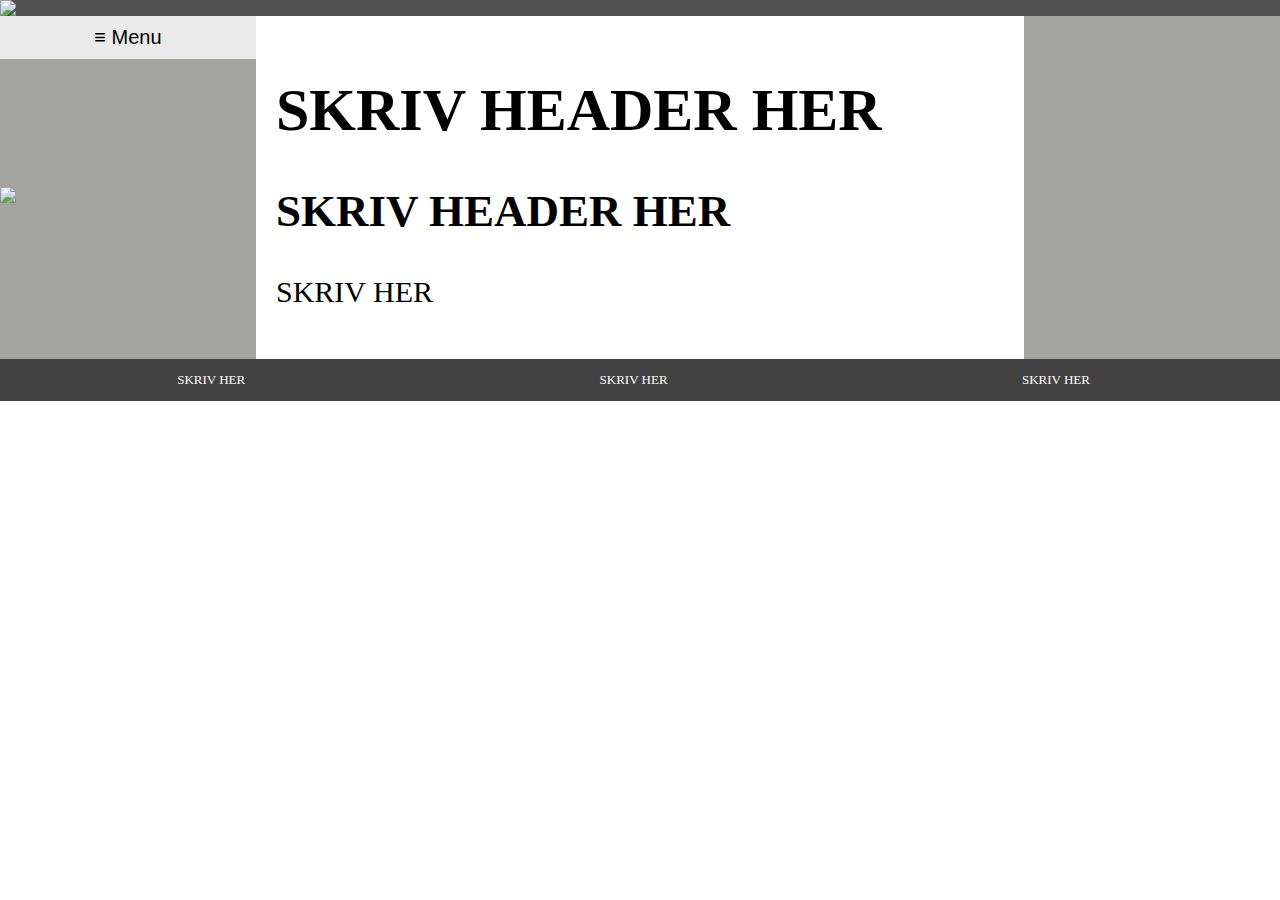
==== website/index.html @ 3cb49d29 "oppdatert alt" ====
<!DOCTYPE html>
<html lang="en">

<head>
    <meta charset="utf-8">
    <meta name="viewport" content="width=device-width, initial-scale=1.0">
    <title>Nettside</title>
    <link type="text/css" href="css/stylesheet.css" rel="stylesheet" />
</head>

<body>

    <div class="overlinje">
        <img src="img/Logomedsignatur_gul_OsloMet-01.png" class="logo imga">
    </div>

    <div class="wrapper">
        <body>
            <div>
                <div class="dropdown">
                    <button class="dropbtn">≡ Menu</button>
                    <div class="dropdown-content">
                        <a href="index.html">Main</a>
                        <a href="topical.html">Topical</a>
                        <a href="accessibility.html">Accessibility</a>
                        <a href="about.html">About</a>
                        <a href="exercise.html">Exercise</a>
                    </div>
                </div>
                <img class="venstre" src="img/Venstre side.jpg">
            </div>

            <main>
                <div class="grid">
                    <h1> SKRIV HEADER HER</h1>
                    <h2>SKRIV HEADER HER</h2>
                    <p>SKRIV HER
                    </p>
                </div>
            </main>
        </body>
    </div>

    <footer>
        <p>SKRIV HER</p>
        <p>SKRIV HER</p>
        <p>SKRIV HER</p>
    </footer>
</body>

</html>
---- website/css/stylesheet.css ----
body {
    margin: 0;
    padding: 0;
}

.overlinje {
    display: grid;
    grid-template-columns: 160px;
    background-color: rgb(81, 81, 81);
}

.logo {
    width: 100%;
    height: auto;
    display: flex;
    align-items: start;
    justify-content: left;
}

.venstre {
    width: 100%;
    height: auto;
    display: flex;
    align-items: start;
    justify-content: left;
    margin-top: 50%;
}

.image {
    max-width: 100%;
    max-height: auto;
}

.wrapper {
    display: grid;
    grid-template-columns: 20% 60% 20%;
    background-color: rgb(163, 163, 160);
}

.grid {
    background-color: white;
    padding: 20px;
    font-size: 30px;
    grid-column: 2;
    word-wrap: break-word;
}

.accessibilityimageversion1 {
    width: 75%;
    height: auto;
    display: flex;
    align-items: start;
    justify-content: left;
}

/* Style the dropdown container */

.dropbtn {
    font-size: 20px;
    background-color: #eaeaea;
    color: black;
    padding: 10px;
    border: 0rem;
    cursor: pointer;
    max-width: 100%;
    width: 100%;
}

.dropdown-content {
    max-height: 0;
    overflow: hidden;
    position: absolute;
    background-color: #eaeaea;
    min-width: 20%;
    box-shadow: 0 4px 8px 0 rgba(0, 0, 0, 0.2);
    z-index: 1;
    transition: max-height 1.5s ease; /* Specify the transition duration and easing */
}

.dropdown-content a {
    padding: 12px 16px;
    text-decoration: none;
    display: block;
}

.dropdown-content a:hover {
    background-color: #3498db;
    color: white;
}

.dropdown:hover .dropdown-content {
    max-height: 250px; /* Adjust the max-height to fit your content */
}

footer {
    height: 100%;
    width: 100%;
    background: rgb(67,66,66);
    color: white;
    font-size: 13px;
    text-align: center;
    display: grid;
    grid-template-columns: 33% 33% 33%;
}
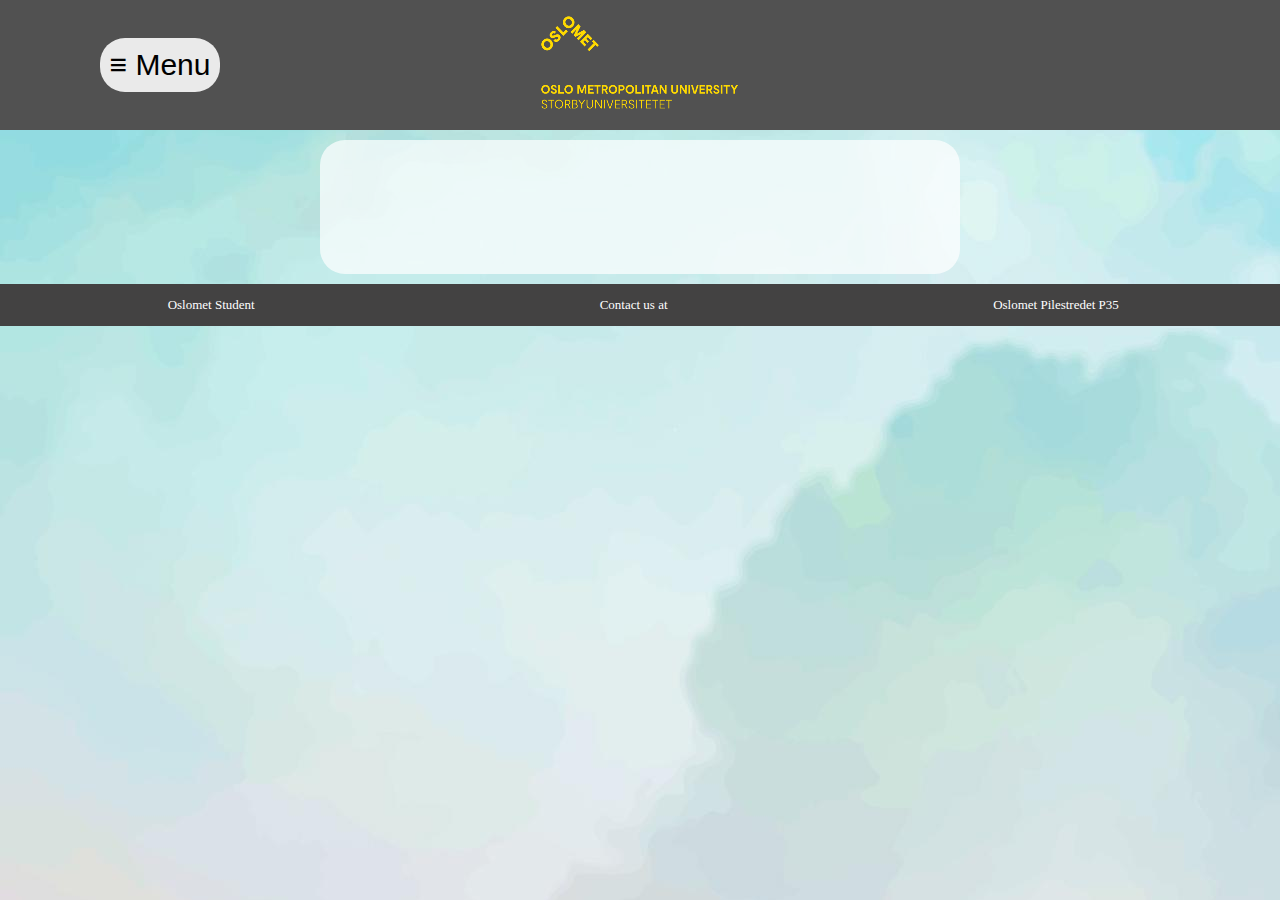
==== commit ab4fe26e: "Suggested design of page" ====
--- a/website/index.html
+++ b/website/index.html
@@ -10,41 +10,64 @@
 
 <body>
 
-    <div class="overlinje">
-        <img src="img/Logomedsignatur_gul_OsloMet-01.png" class="logo imga">
-    </div>
+    <header class="overlinje">
+        <div>  
+            <nav class="dropdown">
+                <button class="dropbtn">≡ Menu</button>
+                <div class="dropdown-content">
+                    <a href="index.html">Main</a>
+                    <a href="topical.html">Topical</a>
+                    <a href="accessibility.html">Accessibility</a>
+                    <a href="about.html">About</a>
+                    <a href="exercise.html">Exercise</a>
+                </div>
+            </nav>
+        </div>
+
+        <div>
+            <img src="img/Logomedsignatur_gul_OsloMet-01_Downsized.png" class="logo" alt="OSLOMET University Logo">
+        </div>
+
+        <div>
+            <!-- Comment: Empty space, to fill the grid. Fill with wished content -->
+        </div>
+        
+    </header>
 
     <div class="wrapper">
-        <body>
-            <div>
-                <div class="dropdown">
-                    <button class="dropbtn">≡ Menu</button>
-                    <div class="dropdown-content">
-                        <a href="index.html">Main</a>
-                        <a href="topical.html">Topical</a>
-                        <a href="accessibility.html">Accessibility</a>
-                        <a href="about.html">About</a>
-                        <a href="exercise.html">Exercise</a>
-                    </div>
-                </div>
-                <img class="venstre" src="img/Venstre side.jpg">
-            </div>
 
-            <main>
-                <div class="grid">
-                    <h1> SKRIV HEADER HER</h1>
-                    <h2>SKRIV HEADER HER</h2>
-                    <p>SKRIV HER
-                    </p>
-                </div>
-            </main>
-        </body>
+        <div>
+            <!-- Comment: Empty space, to fill the grid. Fill with wished content -->
+        </div>
+
+        <main>
+            <article class="grid">
+                <section>
+                    <h1><!-- Comment: Set your h1 text here --></h1>
+                    <h2><!-- Comment: Set your h2 text here --></h2>
+                    <p><!-- Comment: Set your p text here --></p>
+                    <p><!-- Comment: Set your p text here --></p>            
+                </section>
+
+                <section>
+                    <h2><!-- Comment: Set your p text here --></h2>
+                    <p><!-- Comment: Set your p text here --></p>
+                    <p><!-- Comment: Set your p text here --></p>
+                </section>
+            </article>
+
+        </main>
+
+        <div>
+            <!-- Comment: Empty space, to fill the grid. Fill with wished content -->
+        </div>
+
     </div>
 
     <footer>
-        <p>SKRIV HER</p>
-        <p>SKRIV HER</p>
-        <p>SKRIV HER</p>
+        <p>Oslomet Student </p>
+        <p>Contact us at </p>
+        <p>Oslomet Pilestredet P35 </p>
     </footer>
 </body>
 
--- a/website/css/stylesheet.css
+++ b/website/css/stylesheet.css
@@ -1,29 +1,29 @@
 body {
     margin: 0;
     padding: 0;
+    background-image: url(/website/img/slettetter.jpg);
 }
 
 .overlinje {
     display: grid;
-    grid-template-columns: 160px;
+    grid-template-columns:  25% 50% 25%;
+    grid-template-rows:  130px;
     background-color: rgb(81, 81, 81);
+    place-items: center;
 }
 
-.logo {
+.overlinje img {
+    width: 100%;
+    height: auto;
+}
+
+.klarteBilde {
     width: 100%;
     height: auto;
     display: flex;
     align-items: start;
     justify-content: left;
-}
-
-.venstre {
-    width: 100%;
-    height: auto;
-    display: flex;
-    align-items: start;
-    justify-content: left;
-    margin-top: 50%;
+    margin-top: 35%;
 }
 
 .image {
@@ -31,66 +31,103 @@
     max-height: auto;
 }
 
+.klarteBilde1 {
+    width: 100%;
+    height: auto;
+    display: flex;
+    align-items: start;
+    justify-content: right;
+    margin-top: 130%;
+}
+
+
+
 .wrapper {
+    margin-top: 10px;
+    margin-bottom: 10px;
     display: grid;
-    grid-template-columns: 20% 60% 20%;
-    background-color: rgb(163, 163, 160);
+    grid-template-columns:  25% 50% 25%;
+    word-wrap: break-word;
 }
 
 .grid {
-    background-color: white;
-    padding: 20px;
-    font-size: 30px;
+    background-color: rgba(255, 255, 255, 0.7);
+    padding: 50px;
+    font-size: 20px;
+    line-height: 1.5;
     grid-column: 2;
-    word-wrap: break-word;
+    border-radius: 25px;
+    margin-left: auto;
+    margin-right: auto;
 }
 
-.accessibilityimageversion1 {
-    width: 75%;
-    height: auto;
-    display: flex;
-    align-items: start;
-    justify-content: left;
-}
 
-/* Style the dropdown container */
 
+/*We copied the code from https://www.w3schools.com/howto/howto_css_dropdown.asp 
+to form a dropdown button*/
+
+
+
+
+/* Dropdown Button */
 .dropbtn {
-    font-size: 20px;
+    font-size: 30px;
     background-color: #eaeaea;
     color: black;
     padding: 10px;
     border: 0rem;
     cursor: pointer;
+    border-radius: 25px;
+    max-width: fit-content;
+    width: 100%;
     max-width: 100%;
-    width: 100%;
 }
 
+/* Dropdown Content (Hidden by Default) */
 .dropdown-content {
     max-height: 0;
     overflow: hidden;
     position: absolute;
     background-color: #eaeaea;
-    min-width: 20%;
     box-shadow: 0 4px 8px 0 rgba(0, 0, 0, 0.2);
     z-index: 1;
-    transition: max-height 1.5s ease; /* Specify the transition duration and easing */
+    transition: 1.5s ease; 
+    border-radius: 25px;
+
+
+    font-size: 30px;
+    color: black;
+
+
+    margin-top: 5px; /* Adjust the top margin as needed */
+
 }
 
+
+/* This edits the text content inside the dropdown */
 .dropdown-content a {
     padding: 12px 16px;
     text-decoration: none;
     display: block;
+    color: black;
+    text-align: center;
 }
 
+
+/* This changes the background color, when hovering over said link in the menu. 
+   This is to make it easier for the user to see what link they are going to click on */
 .dropdown-content a:hover {
-    background-color: #3498db;
-    color: white;
+    background-color: gray;
 }
 
+/* Dropdown Button size on hover */
 .dropdown:hover .dropdown-content {
-    max-height: 250px; /* Adjust the max-height to fit your content */
+    max-height: 300px; 
 }
+
+
+
+
 
 footer {
     height: 100%;
@@ -102,3 +139,35 @@
     display: grid;
     grid-template-columns: 33% 33% 33%;
 }
+
+
+
+/* Accessibility */
+
+
+.lighthouseversion1 {
+    width: 65%;
+    height: auto;
+}
+
+.waveversion1 {
+    width: 50%;
+    height: auto;
+}
+
+h1{
+    font-size: 50px;
+    background-color: #eaeaea;
+    border-radius: 25px;
+    text-align: center;
+}
+
+h2{
+    text-decoration:underline;
+    border-radius: 25px;
+    max-width: fit-content;
+    margin-left: auto;
+    margin-right: auto;
+}
+
+
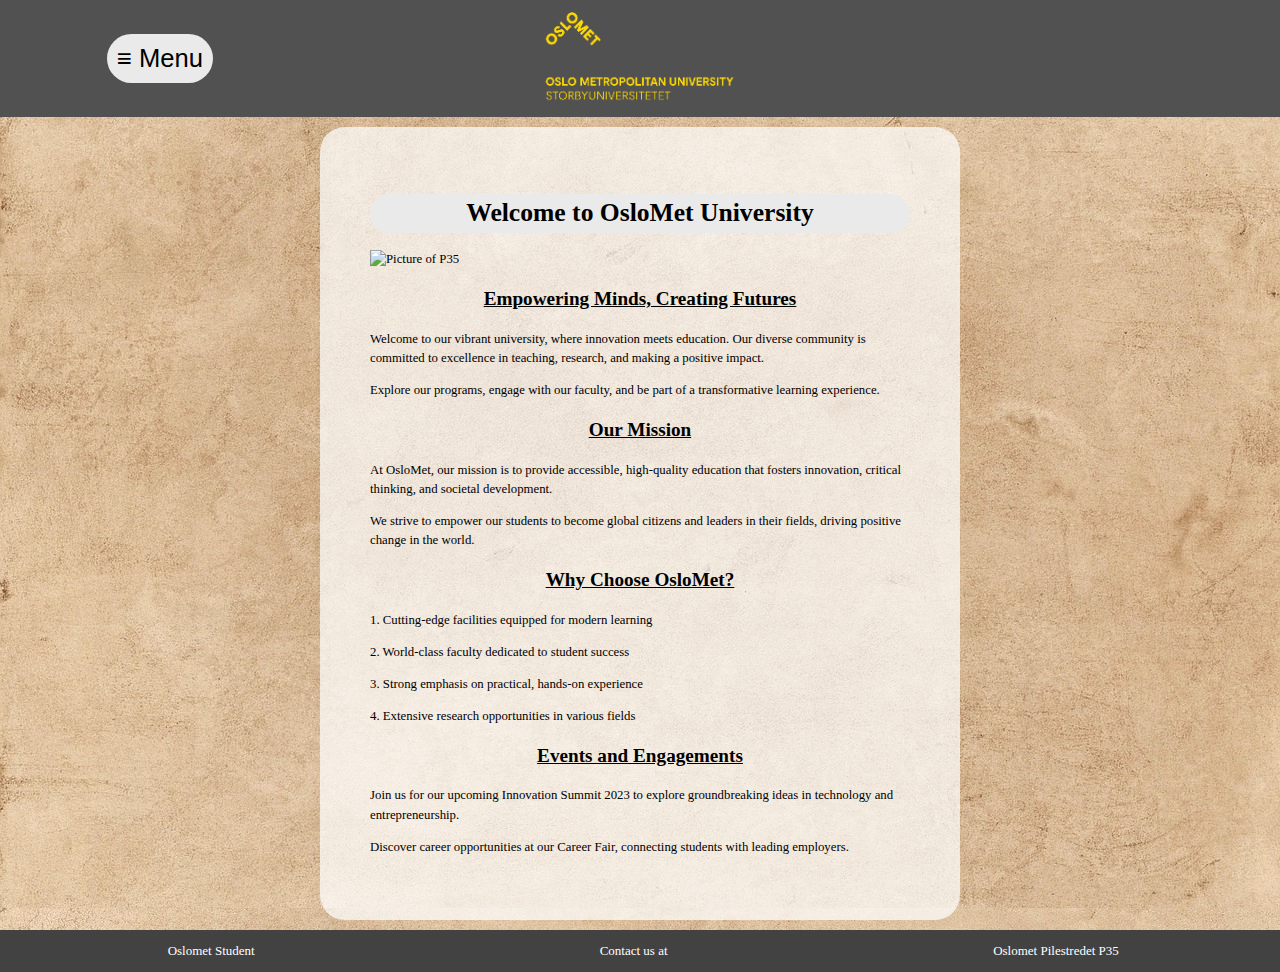
==== commit 62329309: "css" ====
--- a/website/index.html
+++ b/website/index.html
@@ -4,14 +4,14 @@
 <head>
     <meta charset="utf-8">
     <meta name="viewport" content="width=device-width, initial-scale=1.0">
-    <title>Nettside</title>
+    <title>Main Page</title>
     <link type="text/css" href="css/stylesheet.css" rel="stylesheet" />
 </head>
 
 <body>
 
     <header class="overlinje">
-        <div>  
+        <div>
             <nav class="dropdown">
                 <button class="dropbtn">≡ Menu</button>
                 <div class="dropdown-content">
@@ -25,41 +25,57 @@
         </div>
 
         <div>
-            <img src="img/Logomedsignatur_gul_OsloMet-01_Downsized.png" class="logo" alt="OSLOMET University Logo">
+            <img src="img/logowithsignature_yellow_OsloMet.png" class="logo" alt="OSLOMET University Logo">
         </div>
 
         <div>
-            <!-- Comment: Empty space, to fill the grid. Fill with wished content -->
+             <!-- Empty space, to fill the grid. Fill with wished content -->
         </div>
-        
+
     </header>
 
     <div class="wrapper">
 
         <div>
-            <!-- Comment: Empty space, to fill the grid. Fill with wished content -->
+            <!-- Empty space, to fill the grid. Fill with wished content -->
         </div>
 
         <main>
             <article class="grid">
                 <section>
-                    <h1><!-- Comment: Set your h1 text here --></h1>
-                    <h2><!-- Comment: Set your h2 text here --></h2>
-                    <p><!-- Comment: Set your p text here --></p>
-                    <p><!-- Comment: Set your p text here --></p>            
+                    <h1>Welcome to OsloMet University</h1>
+                    
+                    <img class="P35" src="img/P35Ingang.jpg" alt="Picture of P35" >
+                    <!--Picture taken from eurosign.no-->
+                    <h2>Empowering Minds, Creating Futures</h2>
+                    <p>Welcome to our vibrant university, where innovation meets education. Our diverse community is committed to excellence in teaching, research, and making a positive impact.</p>
+                    <p>Explore our programs, engage with our faculty, and be part of a transformative learning experience.</p>
                 </section>
 
                 <section>
-                    <h2><!-- Comment: Set your p text here --></h2>
-                    <p><!-- Comment: Set your p text here --></p>
-                    <p><!-- Comment: Set your p text here --></p>
+                    <h2>Our Mission</h2>
+                    <p>At OsloMet, our mission is to provide accessible, high-quality education that fosters innovation, critical thinking, and societal development.</p>
+                    <p>We strive to empower our students to become global citizens and leaders in their fields, driving positive change in the world.</p>
+                </section>
+                
+                <section>
+                    <h2>Why Choose OsloMet?</h2>
+                    <p>1. Cutting-edge facilities equipped for modern learning</p>
+                    <p>2. World-class faculty dedicated to student success</p>
+                    <p>3. Strong emphasis on practical, hands-on experience</p>
+                    <p>4. Extensive research opportunities in various fields</p>
+                </section>
+
+                <section>
+                    <h2>Events and Engagements</h2>
+                    <p>Join us for our upcoming Innovation Summit 2023 to explore groundbreaking ideas in technology and entrepreneurship.</p>
+                    <p>Discover career opportunities at our Career Fair, connecting students with leading employers.</p>
                 </section>
             </article>
-
         </main>
 
         <div>
-            <!-- Comment: Empty space, to fill the grid. Fill with wished content -->
+            <!-- Empty space, to fill the grid. Fill with wished content -->
         </div>
 
     </div>
--- a/website/css/stylesheet.css
+++ b/website/css/stylesheet.css
@@ -1,19 +1,30 @@
+
+/* for all pages */
 body {
     margin: 0;
     padding: 0;
-    background-image: url(/website/img/slettetter.jpg);
-}
+    background-image: url(/website/img/background-image.jpg); /* Image by ChrisFiedler from Pixabay URL: https://pixabay.com/photos/paper-old-texture-parchment-1074131 */
+}
+
+
+/* use this to source an image*/
+.sources{
+    font-size: 0.7vw;    
+}
+
 
 .overlinje {
     display: grid;
     grid-template-columns:  25% 50% 25%;
-    grid-template-rows:  130px;
+    grid-template-rows:  13vh;
     background-color: rgb(81, 81, 81);
     place-items: center;
 }
 
 .overlinje img {
-    width: 100%;
+    max-width: 100vw;
+    max-height: 10vh;
+    width: auto;
     height: auto;
 }
 
@@ -23,7 +34,28 @@
     display: flex;
     align-items: start;
     justify-content: left;
-    margin-top: 35%;
+    margin-top: 38%;
+}
+
+
+h1{
+    font-size: 2vw;
+    background-color: rgba(234,234,234);
+    border-radius: 25px;
+    text-align: center;
+}
+
+h2{
+    font-size: 1.5vw;
+    text-decoration:underline;
+    border-radius: 25px;
+    max-width: fit-content;
+    margin-left: auto;
+    margin-right: auto;
+}
+
+a{
+    background-color: white;
 }
 
 .image {
@@ -31,48 +63,73 @@
     max-height: auto;
 }
 
-.klarteBilde1 {
+.lasercutting {
     width: 100%;
     height: auto;
     display: flex;
     align-items: start;
     justify-content: right;
-    margin-top: 130%;
-}
-
-
+    margin-top: 95%;
+}
+
+
+/* @media is used to make the websites more accessible for smaller devices. 
+If the media(device) goes under 768pixels in resolution, it will change the set class to the styles written inside {}.
+We copied some code from https://www.w3schools.com/cssref/css3_pr_mediaquery.php, but most styles is from us */
+@media (max-width: 768px) {
+    .klarteBilde, .lasercutting{
+        display: block;
+        width: 20%;
+        height: auto;
+        margin-left: auto;
+        margin-right: auto;
+        margin-top: 0;
+    }
+}
 
 .wrapper {
     margin-top: 10px;
     margin-bottom: 10px;
     display: grid;
-    grid-template-columns:  25% 50% 25%;
+    grid-template-columns: 25% 50% 25%;
     word-wrap: break-word;
+}
+
+@media (max-width: 768px) {
+    .wrapper {
+        grid-template-columns: 1fr; /* Adjust as needed for smaller screens */
+    }
 }
 
 .grid {
     background-color: rgba(255, 255, 255, 0.7);
     padding: 50px;
-    font-size: 20px;
+    font-size: 1vw;
     line-height: 1.5;
-    grid-column: 2;
-    border-radius: 25px;
-    margin-left: auto;
-    margin-right: auto;
-}
+    border-radius: 25px;
+    margin-top: 0 auto; /* Center the grid */
+    margin-bottom: 0 auto;
+    margin-left: 0 auto;
+    margin-right: 0 auto;
+}
+
+@media (max-width: 768px) {
+    .grid {
+        padding: 20px;
+        font-size: 2vw;
+    }
+}
+
 
 
 
 /*We copied the code from https://www.w3schools.com/howto/howto_css_dropdown.asp 
-to form a dropdown button*/
-
-
-
+to form a dropdown button, however we also implemented some things for the sake of design*/
 
 /* Dropdown Button */
 .dropbtn {
-    font-size: 30px;
-    background-color: #eaeaea;
+    font-size: 2vw;
+    background-color: rgba(234,234,234);
     color: black;
     padding: 10px;
     border: 0rem;
@@ -88,19 +145,12 @@
     max-height: 0;
     overflow: hidden;
     position: absolute;
-    background-color: #eaeaea;
-    box-shadow: 0 4px 8px 0 rgba(0, 0, 0, 0.2);
-    z-index: 1;
-    transition: 1.5s ease; 
-    border-radius: 25px;
-
-
-    font-size: 30px;
+    background-color: rgba(234,234,234);
+    transition: 1s ease; 
+    border-radius: 25px;
+    font-size: 2vw;
     color: black;
-
-
-    margin-top: 5px; /* Adjust the top margin as needed */
-
+    margin-top: 5px; 
 }
 
 
@@ -120,11 +170,10 @@
     background-color: gray;
 }
 
-/* Dropdown Button size on hover */
+/* How far the dropdown content background is going to go */
 .dropdown:hover .dropdown-content {
-    max-height: 300px; 
-}
-
+    max-height: 350px; 
+}
 
 
 
@@ -155,19 +204,19 @@
     height: auto;
 }
 
-h1{
-    font-size: 50px;
-    background-color: #eaeaea;
-    border-radius: 25px;
-    text-align: center;
-}
-
-h2{
-    text-decoration:underline;
-    border-radius: 25px;
-    max-width: fit-content;
+/*main */
+.P35 {
+     width: 100%;
+     height: auto; 
+}
+
+/* Topical */
+
+.altPic1{
+    display: block;
+    width: 100%;
+    height: 32%;
     margin-left: auto;
     margin-right: auto;
 }
 
-
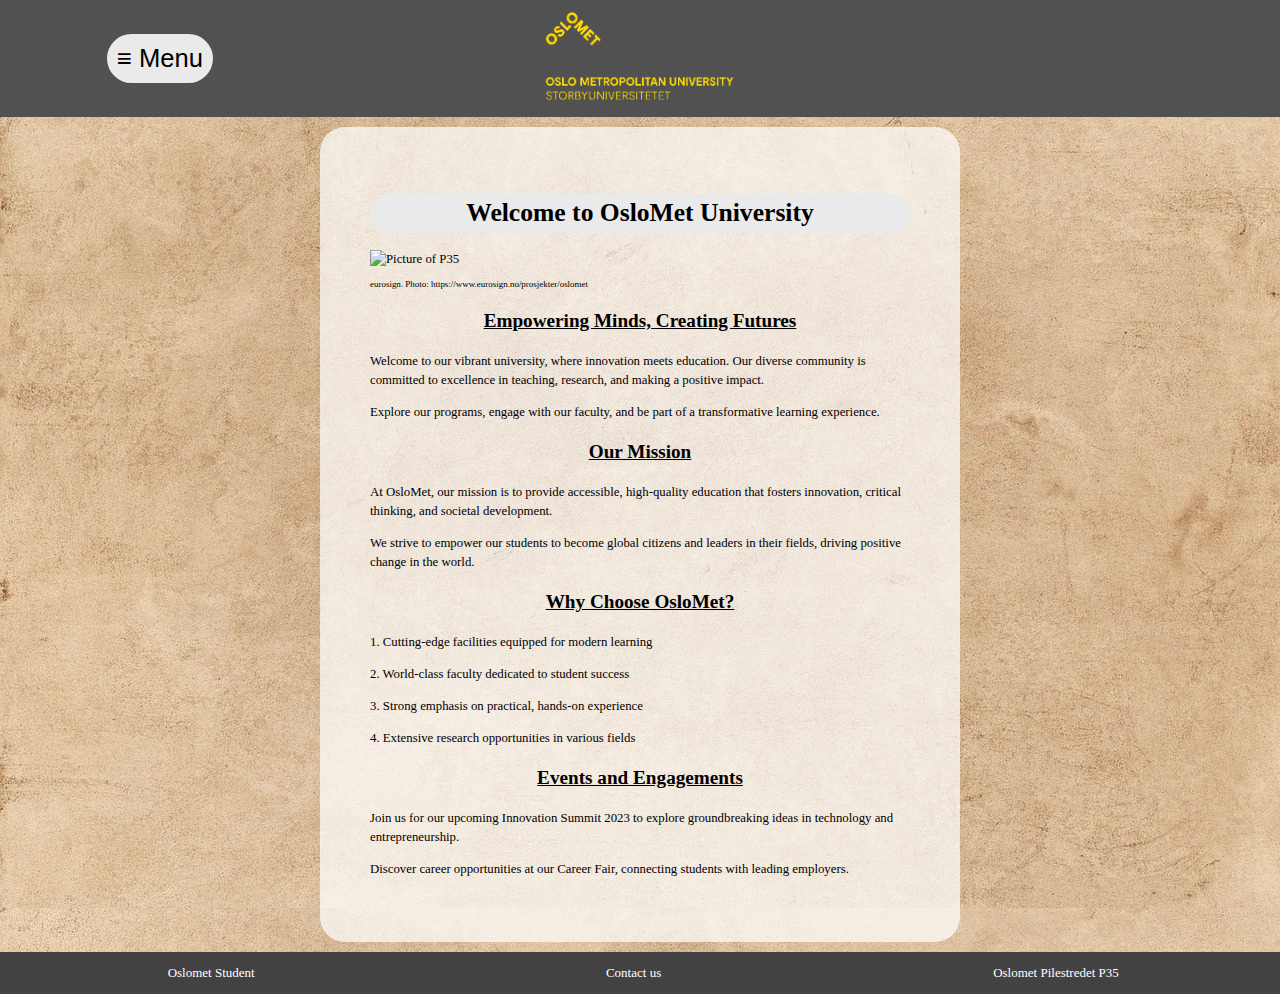
==== commit 9c935514: "Merge branch 'Suggested' of https://github.com/Attihan/eksamensoppgave into Suggested" ====
--- a/website/index.html
+++ b/website/index.html
@@ -45,8 +45,9 @@
                 <section>
                     <h1>Welcome to OsloMet University</h1>
                     
-                    <img class="P35" src="img/P35Ingang.jpg" alt="Picture of P35" >
+                    <img class="P35" src="img/p35entrance.jpg" alt="Picture of P35" >
                     <!--Picture taken from eurosign.no-->
+                    <p class="sources">eurosign. Photo: https://www.eurosign.no/prosjekter/oslomet</p>
                     <h2>Empowering Minds, Creating Futures</h2>
                     <p>Welcome to our vibrant university, where innovation meets education. Our diverse community is committed to excellence in teaching, research, and making a positive impact.</p>
                     <p>Explore our programs, engage with our faculty, and be part of a transformative learning experience.</p>
@@ -75,14 +76,14 @@
         </main>
 
         <div>
-            <!-- Empty space, to fill the grid. Fill with wished content -->
+            <!-- Right side of page. Empty space, to fill the grid. Fill with wished content -->
         </div>
 
     </div>
 
     <footer>
         <p>Oslomet Student </p>
-        <p>Contact us at </p>
+        <p>Contact us </p>
         <p>Oslomet Pilestredet P35 </p>
     </footer>
 </body>
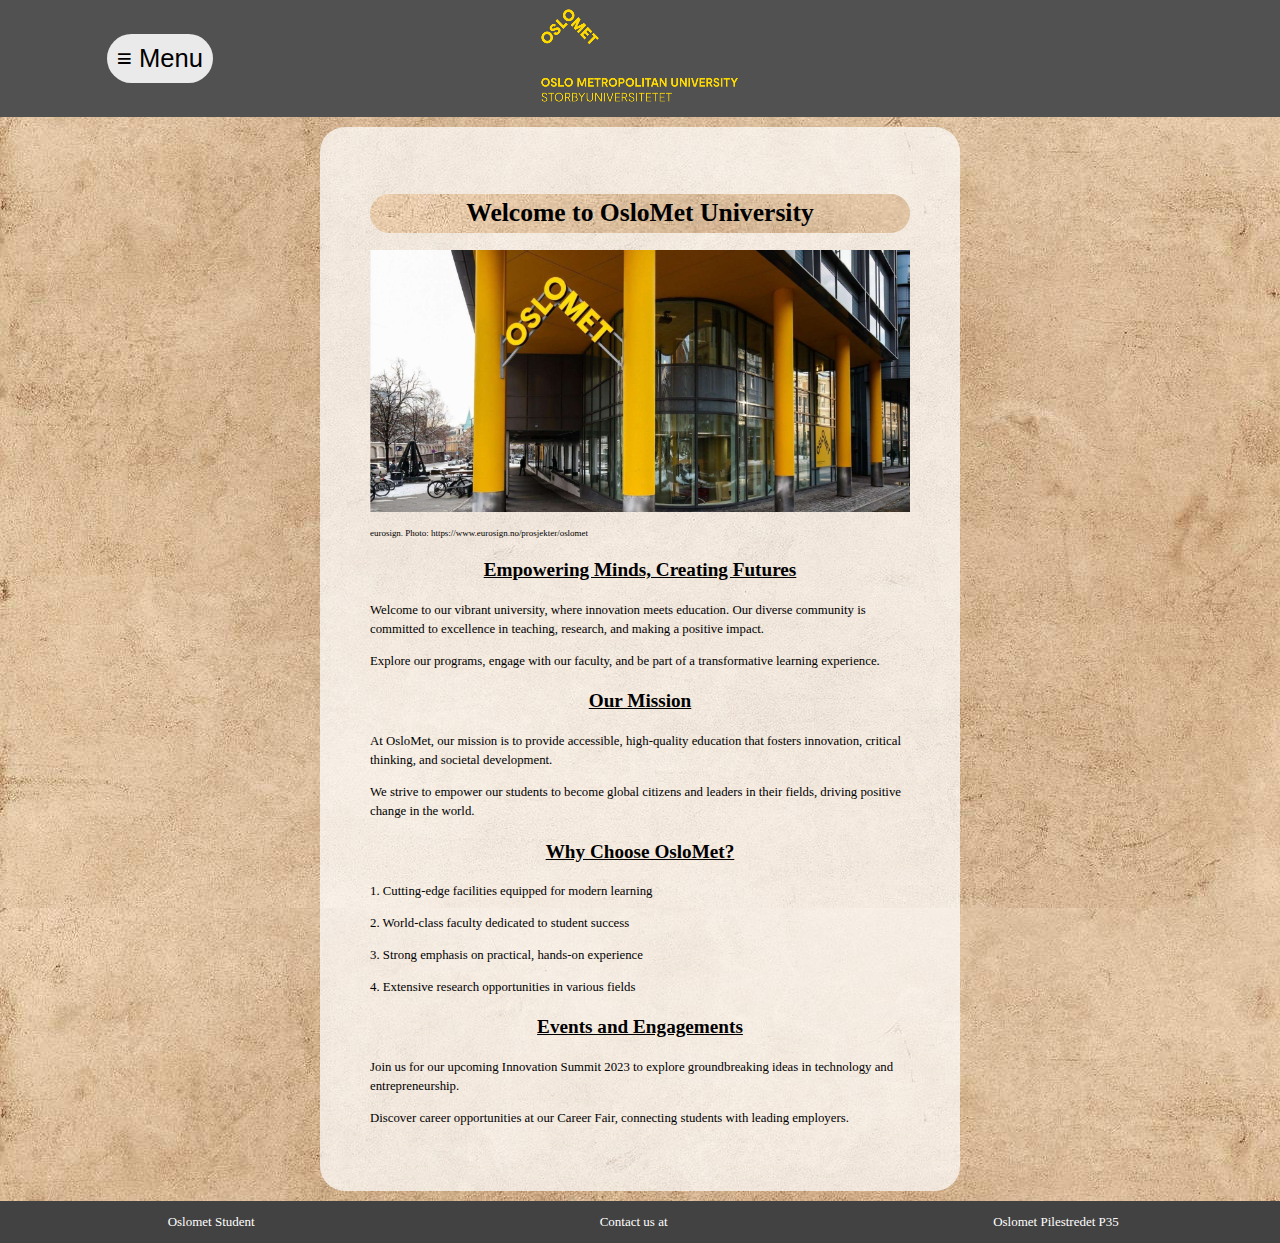
==== commit a29adf8e: "d" ====
--- a/website/index.html
+++ b/website/index.html
@@ -76,14 +76,14 @@
         </main>
 
         <div>
-            <!-- Right side of page. Empty space, to fill the grid. Fill with wished content -->
+            <!-- Empty space, to fill the grid. Fill with wished content -->
         </div>
 
     </div>
 
     <footer>
         <p>Oslomet Student </p>
-        <p>Contact us </p>
+        <p>Contact us at </p>
         <p>Oslomet Pilestredet P35 </p>
     </footer>
 </body>
--- a/website/css/stylesheet.css
+++ b/website/css/stylesheet.css
@@ -3,7 +3,10 @@
 body {
     margin: 0;
     padding: 0;
-    background-image: url(/website/img/background-image.jpg); /* Image by ChrisFiedler from Pixabay URL: https://pixabay.com/photos/paper-old-texture-parchment-1074131 */
+    background-image: url(/website/img/background-image.jpg); 
+        /* Image by ChrisFiedler from Pixabay URL: https://pixabay.com/photos/paper-old-texture-parchment-1074131 */
+    width: 100%;
+    height: auto;
 }
 
 
@@ -23,7 +26,7 @@
 
 .overlinje img {
     max-width: 100vw;
-    max-height: 10vh;
+    max-height: auto;
     width: auto;
     height: auto;
 }
@@ -40,7 +43,8 @@
 
 h1{
     font-size: 2vw;
-    background-color: rgba(234,234,234);
+    background-image: url(/website/img/background-image.jpg);
+            /* Image by ChrisFiedler from Pixabay URL: https://pixabay.com/photos/paper-old-texture-parchment-1074131 */
     border-radius: 25px;
     text-align: center;
 }
@@ -77,7 +81,7 @@
 If the media(device) goes under 768pixels in resolution, it will change the set class to the styles written inside {}.
 We copied some code from https://www.w3schools.com/cssref/css3_pr_mediaquery.php, but most styles is from us */
 @media (max-width: 768px) {
-    .klarteBilde, .lasercutting{
+    img{
         display: block;
         width: 20%;
         height: auto;
@@ -119,8 +123,6 @@
         font-size: 2vw;
     }
 }
-
-
 
 
 /*We copied the code from https://www.w3schools.com/howto/howto_css_dropdown.asp 
@@ -195,15 +197,19 @@
 
 
 .lighthouseversion1 {
-    width: 65%;
+    width: 100%;
     height: auto;
 }
 
 .waveversion1 {
-    width: 50%;
-    height: auto;
-}
-
+    width: 100%;
+    height: auto;
+}
+
+.finaltest {
+    width: 100%;
+    height: auto;
+}
 /*main */
 .P35 {
      width: 100%;
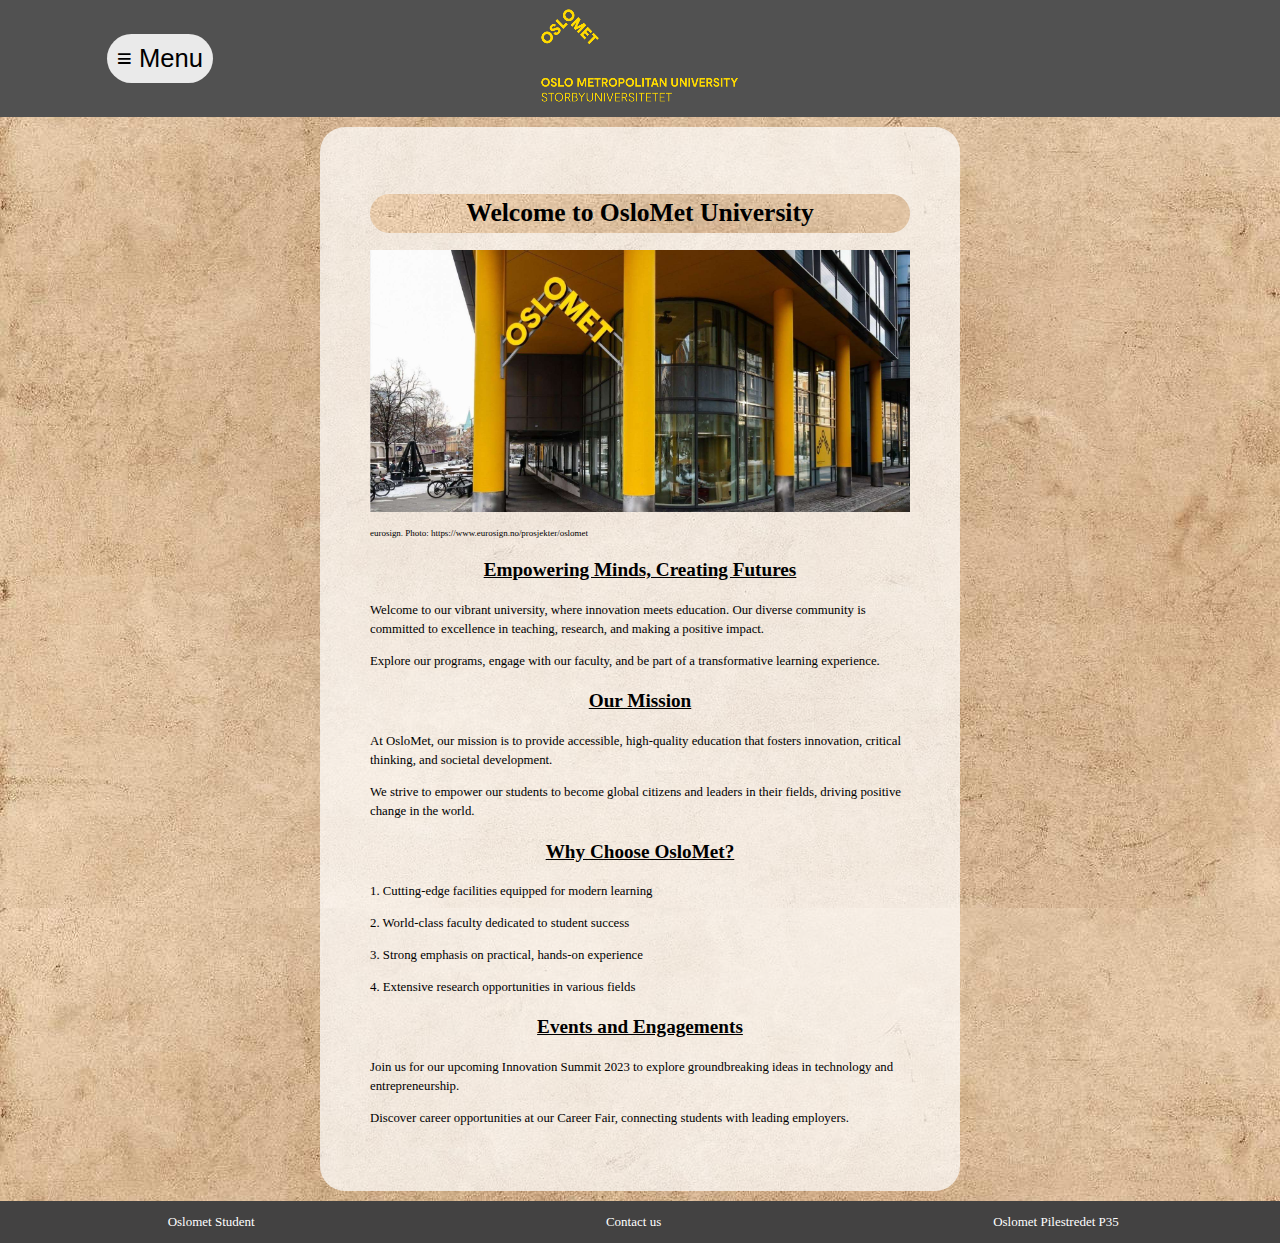
==== commit 95a0a10c: "Merge branch 'Suggested' of https://github.com/Attihan/eksamensoppgave into Suggested" ====
--- a/website/index.html
+++ b/website/index.html
@@ -83,7 +83,7 @@
 
     <footer>
         <p>Oslomet Student </p>
-        <p>Contact us at </p>
+        <p>Contact us </p>
         <p>Oslomet Pilestredet P35 </p>
     </footer>
 </body>
--- a/website/css/stylesheet.css
+++ b/website/css/stylesheet.css
@@ -174,7 +174,7 @@
 
 /* How far the dropdown content background is going to go */
 .dropdown:hover .dropdown-content {
-    max-height: 350px; 
+    max-height: 500px; 
 }
 
 
@@ -224,5 +224,6 @@
     height: 32%;
     margin-left: auto;
     margin-right: auto;
-}
-
+    
+}
+
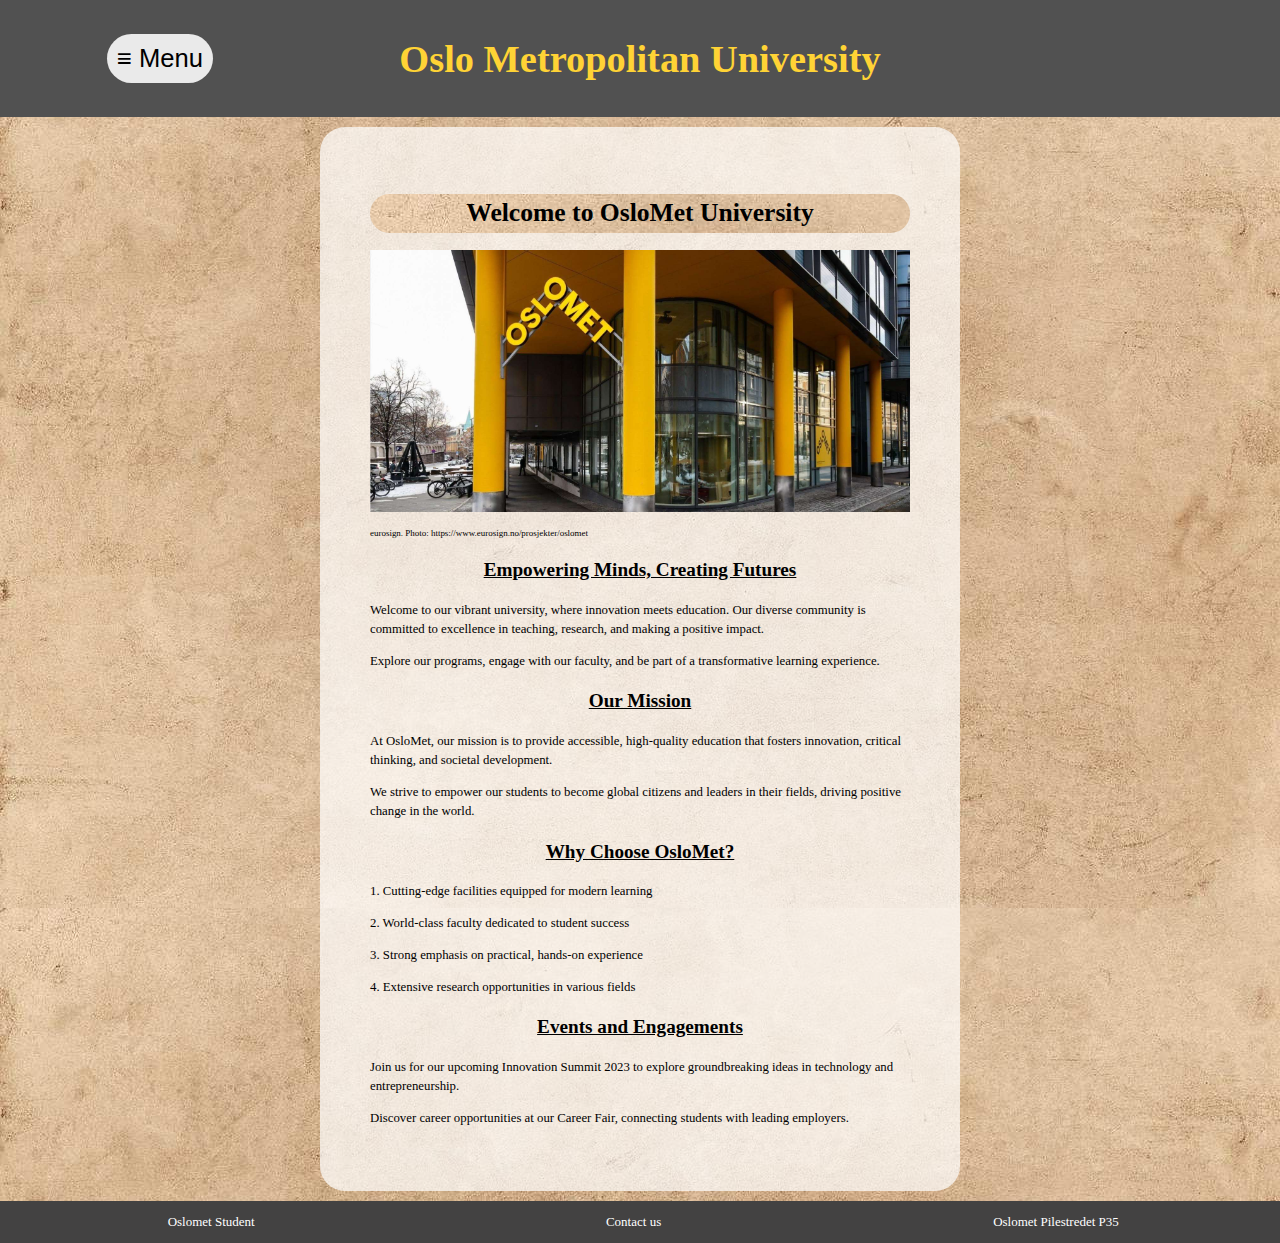
==== commit 5b5535a2: "Fiksa logo og headergrid som reskalerbare elementr" ====
--- a/website/index.html
+++ b/website/index.html
@@ -10,7 +10,7 @@
 
 <body>
 
-    <header class="overlinje">
+    <header class="headergrid">
         <div>
             <nav class="dropdown">
                 <button class="dropbtn">≡ Menu</button>
@@ -25,7 +25,7 @@
         </div>
 
         <div>
-            <img src="img/logowithsignature_yellow_OsloMet.png" class="logo" alt="OSLOMET University Logo">
+            <h6 class="logo" alt="OSLOMET University Logo">Oslo Metropolitan University</h6> 
         </div>
 
         <div>
@@ -45,18 +45,21 @@
                 <section>
                     <h1>Welcome to OsloMet University</h1>
                     
-                    <img class="P35" src="img/p35entrance.jpg" alt="Picture of P35" >
+                    <img class="p35-picture" src="img/p35entrance.jpg" alt="Picture of P35" >
                     <!--Picture taken from eurosign.no-->
                     <p class="sources">eurosign. Photo: https://www.eurosign.no/prosjekter/oslomet</p>
                     <h2>Empowering Minds, Creating Futures</h2>
-                    <p>Welcome to our vibrant university, where innovation meets education. Our diverse community is committed to excellence in teaching, research, and making a positive impact.</p>
+                    <p>Welcome to our vibrant university, where innovation meets education. Our diverse community is committed to 
+                        excellence in teaching, research, and making a positive impact.</p>
                     <p>Explore our programs, engage with our faculty, and be part of a transformative learning experience.</p>
                 </section>
 
                 <section>
                     <h2>Our Mission</h2>
-                    <p>At OsloMet, our mission is to provide accessible, high-quality education that fosters innovation, critical thinking, and societal development.</p>
-                    <p>We strive to empower our students to become global citizens and leaders in their fields, driving positive change in the world.</p>
+                    <p>At OsloMet, our mission is to provide accessible, high-quality education that fosters 
+                        innovation, critical thinking, and societal development.</p>
+                    <p>We strive to empower our students to become global citizens and leaders in their 
+                        fields, driving positive change in the world.</p>
                 </section>
                 
                 <section>
@@ -69,14 +72,15 @@
 
                 <section>
                     <h2>Events and Engagements</h2>
-                    <p>Join us for our upcoming Innovation Summit 2023 to explore groundbreaking ideas in technology and entrepreneurship.</p>
+                    <p>Join us for our upcoming Innovation Summit 2023 to explore groundbreaking ideas in technology
+                         and entrepreneurship.</p>
                     <p>Discover career opportunities at our Career Fair, connecting students with leading employers.</p>
                 </section>
             </article>
         </main>
 
         <div>
-            <!-- Empty space, to fill the grid. Fill with wished content -->
+            <!-- Right side of page. Empty space, to fill the grid. Fill with wished content -->
         </div>
 
     </div>
--- a/website/css/stylesheet.css
+++ b/website/css/stylesheet.css
@@ -1,22 +1,33 @@
 
-/* for all pages */
+/* for all pages, sets the background as a picture */
 body {
     margin: 0;
     padding: 0;
-    background-image: url(/website/img/background-image.jpg); 
-        /* Image by ChrisFiedler from Pixabay URL: https://pixabay.com/photos/paper-old-texture-parchment-1074131 */
-    width: 100%;
-    height: auto;
-}
-
-
-/* use this to source an image*/
+    background-image: url(/website/img/background-image.jpg); /* Image by ChrisFiedler from Pixabay URL: https://pixabay.com/photos/paper-old-texture-parchment-1074131 */
+
+    width: 100%;
+    height: auto;
+}
+
+
+/* This is used to source an image and attribute photographers, 
+using vw(viewport width) as a viewport dependent dynamic sizing 
+unit which acts in accordance with current browser width*/
 .sources{
     font-size: 0.7vw;    
 }
 
-
-.overlinje {
+/*Class to style the logo which are on all pages */
+.logo{
+    font-size: 3vw;
+    color: rgb(255, 211, 53);
+
+}
+
+
+
+/* This gives the header a grid with set column and row size, backgroundcolor, and centers every content inside header  */
+.headergrid {
     display: grid;
     grid-template-columns:  25% 50% 25%;
     grid-template-rows:  13vh;
@@ -24,23 +35,16 @@
     place-items: center;
 }
 
-.overlinje img {
-    max-width: 100vw;
-    max-height: auto;
+/* Every image inside headergrid has these styles, styling the Oslomet logo */
+.headergrid img {
+    max-width: 100%;
+    max-height: 100%;
+    height: auto;
     width: auto;
-    height: auto;
-}
-
-.klarteBilde {
-    width: 100%;
-    height: auto;
-    display: flex;
-    align-items: start;
-    justify-content: left;
-    margin-top: 38%;
-}
-
-
+}
+
+/* The biggest header titles(heading level 1) gets changed with this selector 
+this selector uses the dynamic sizing unit viewport width*/
 h1{
     font-size: 2vw;
     background-image: url(/website/img/background-image.jpg);
@@ -48,63 +52,36 @@
     border-radius: 25px;
     text-align: center;
 }
-
+/* The second header titles(heading level 2) gets changed with this selector
+using the dynamic sizing unit viewport width */
 h2{
     font-size: 1.5vw;
-    text-decoration:underline;
-    border-radius: 25px;
+    text-decoration: underline;   
     max-width: fit-content;
     margin-left: auto;
     margin-right: auto;
 }
 
+/* All links to the different files inside the project and other websites,
+text is blue and link underline is removed */
 a{
-    background-color: white;
-}
-
-.image {
-    max-width: 100%;
-    max-height: auto;
-}
-
-.lasercutting {
-    width: 100%;
-    height: auto;
-    display: flex;
-    align-items: start;
-    justify-content: right;
-    margin-top: 95%;
-}
-
-
-/* @media is used to make the websites more accessible for smaller devices. 
-If the media(device) goes under 768pixels in resolution, it will change the set class to the styles written inside {}.
-We copied some code from https://www.w3schools.com/cssref/css3_pr_mediaquery.php, but most styles is from us */
-@media (max-width: 768px) {
-    img{
-        display: block;
-        width: 20%;
-        height: auto;
-        margin-left: auto;
-        margin-right: auto;
-        margin-top: 0;
-    }
-}
-
+    color: blue ;
+    text-decoration: none;
+}
+
+
+/* Makes a grid in the main section*/
 .wrapper {
     margin-top: 10px;
     margin-bottom: 10px;
     display: grid;
     grid-template-columns: 25% 50% 25%;
-    word-wrap: break-word;
-}
-
-@media (max-width: 768px) {
-    .wrapper {
-        grid-template-columns: 1fr; /* Adjust as needed for smaller screens */
-    }
-}
-
+   /* word-wrap: break-word; */
+}
+
+
+
+/* Makes a grid inside the article*/
 .grid {
     background-color: rgba(255, 255, 255, 0.7);
     padding: 50px;
@@ -117,18 +94,13 @@
     margin-right: 0 auto;
 }
 
-@media (max-width: 768px) {
-    .grid {
-        padding: 20px;
-        font-size: 2vw;
-    }
-}
-
-
-/*We copied the code from https://www.w3schools.com/howto/howto_css_dropdown.asp 
+
+
+
+/*We copied the dropdown button code from https://www.w3schools.com/howto/howto_css_dropdown.asp 
 to form a dropdown button, however we also implemented some things for the sake of design*/
 
-/* Dropdown Button */
+/* Dropdown Button, again using the dynamic viewport width sizing unit */
 .dropbtn {
     font-size: 2vw;
     background-color: rgba(234,234,234);
@@ -156,7 +128,7 @@
 }
 
 
-/* This edits the text content inside the dropdown */
+/* This edits the text content inside the dropdown, changes color and removes underline */
 .dropdown-content a {
     padding: 12px 16px;
     text-decoration: none;
@@ -166,20 +138,20 @@
 }
 
 
-/* This changes the background color, when hovering over said link in the menu. 
+/* This changes the background color, when hovering over a link in the menu. 
    This is to make it easier for the user to see what link they are going to click on */
 .dropdown-content a:hover {
     background-color: gray;
 }
 
-/* How far the dropdown content background is going to go */
+/* Code specifying how far the dropdown content background is going to go */
 .dropdown:hover .dropdown-content {
     max-height: 500px; 
 }
 
 
 
-
+/* The dark long rectangle at the bottom of the page */
 footer {
     height: 100%;
     width: 100%;
@@ -192,33 +164,38 @@
 }
 
 
-
 /* Accessibility */
 
-
+/* Picture of first lighthouse test */
 .lighthouseversion1 {
     width: 100%;
     height: auto;
 }
 
+/* Picture of wave test*/
 .waveversion1 {
     width: 100%;
     height: auto;
 }
 
+/* Picture of final lighthouse test */
 .finaltest {
     width: 100%;
     height: auto;
 }
-/*main */
-.P35 {
+
+/*Main Page*/
+
+.p35-picture {
      width: 100%;
      height: auto; 
 }
 
 /* Topical */
 
-.altPic1{
+/* styling for all pictures on the topical page */
+
+.topical-page-picture{
     display: block;
     width: 100%;
     height: 32%;
@@ -227,3 +204,167 @@
     
 }
 
+/* About */
+
+/* Picture on the left side on page about.html */
+.climbing-picture {
+    width: 100%;
+    height: auto;
+    display: flex;
+    align-items: start;
+    justify-content: left;
+    margin-top: 38%;
+}
+
+/* Styles for the picture of the wooden chest and lasercutting */
+.lasercutting {
+    width: 100%;
+    height: auto;
+    display: flex;
+    align-items: start;
+    justify-content: right;
+    margin-top: 95%;
+}
+
+
+
+
+/* Exercise */ 
+
+
+.googlemaps {
+    width: 500px;
+    height: 450px; 
+    border: 0; 
+    display: flex;
+    align-items: center;
+    justify-content: center;
+}
+
+
+* {
+    box-sizing: border-box;
+  }
+
+
+  .tabs {
+    position: relative;
+    margin: 3rem 0;
+    background: #1abc9c;
+    height: 14.75rem;
+  }
+  .tabs::before,
+  .tabs::after {
+    content: "";
+    display: table;
+  }
+  .tabs::after {
+    clear: both;
+  }
+  .tab {
+    float: left;
+  }
+  .tab-switch {
+    display: none;
+  }
+  .tab-label {
+    position: relative;
+    display: block;
+    line-height: 2.75em;
+    height: 3em;
+    padding: 0 1.618em;
+    background: #1abc9c;
+    border-right: 0.125rem solid #16a085;
+    color: #fff;
+    cursor: pointer;
+    top: 0;
+    transition: all 0.25s;
+  }
+  .tab-label:hover {
+    top: -0.25rem;
+    transition: top 0.25s;
+  }
+  .tab-content {
+    height: 12rem;
+    position: absolute;
+    z-index: 1;
+    top: 2.75em;
+    left: 0;
+    padding: 1.618rem;
+    background: #fff;
+    color: #2c3e50;
+    border-bottom: 0.25rem solid #bdc3c7;
+    opacity: 0;
+    transition: all 0.35s;
+  }
+  .tab-switch:checked + .tab-label {
+    background: #fff;
+    color: #2c3e50;
+    border-bottom: 0;
+    border-right: 0.125rem solid #fff;
+    transition: all 0.35s;
+    z-index: 1;
+    top: -0.0625rem;
+  }
+  .tab-switch:checked + label + .tab-content {
+    z-index: 2;
+    opacity: 1;
+    transition: all 0.35s;
+  }
+
+  /* @media is used to make the websites more accessible for smaller devices. 
+If the media(device) goes under 768pixels in resolution, it will change the set class to the styles written inside {}.
+We copied some code from https://www.w3schools.com/cssref/css3_pr_mediaquery.php, but most styles is from us */
+
+
+/*media query is placed at the bottom as best practice*/
+@media (max-width: 768px) {
+    /*Makes the source texts bigger when on smaller screen */
+ .sources{
+     font-size: 1.5vw;
+ }
+/* Makes images smaller for smaller devices*/
+img{
+ display: block;
+ width: 20%;
+ height: auto;
+ margin-left: auto;
+ margin-right: auto;
+ margin-top: 0;
+}
+
+/*Makes everything wrapped in main smaller for smaller devices */
+
+.wrapper {
+ grid-template-columns: 5% 1fr 5%; 
+}
+
+/*Makes everything wrapped in grid smaller for smaller devices */
+
+.grid {
+ padding: 20px;
+ font-size: 2vw;
+}
+
+.headergrid{
+    grid-template-rows:  66px;
+}
+}
+
+/* These two media queries are for resizign the headergrid 
+and the logo according with how the user resizes their window/ their screen size*/
+@media (max-height: 500px) {
+    .logo{
+        font-size: 2.25vw;
+    }
+    .headergrid{
+        grid-template-rows:  86px;
+    }
+
+}
+
+@media (max-height: 500px) and (max-width: 768px) {
+    .headergrid{
+        grid-template-rows:  50px;
+    }
+}